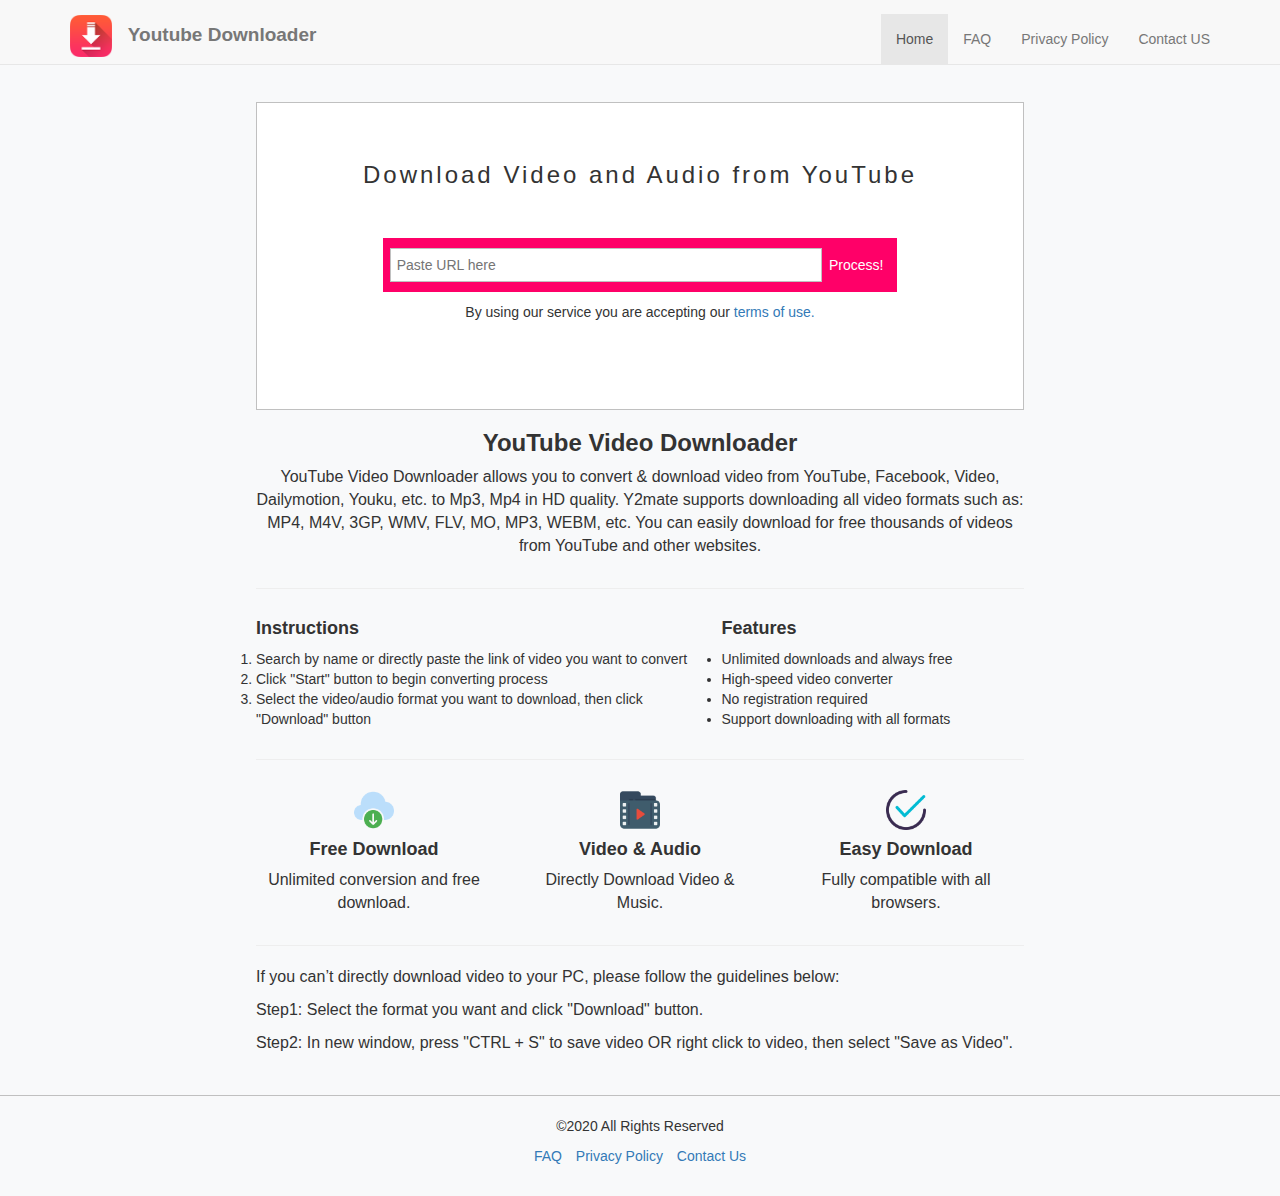
==== index.html @ 07316f93 "home page has been edited, tabs added ,loading on search is done" ====
<!DOCTYPE html>
<html lang="en">

<head>

    <title>Youtube to MP3 Convertor</title>
    <meta charset="UTF-8">
    <meta name="referrer" content="no-referrer">
    <meta name="viewport" content="width=device-width, initial-scale=1.0" />
    <link rel="stylesheet" href="https://maxcdn.bootstrapcdn.com/bootstrap/3.3.7/css/bootstrap.min.css"
        integrity="sha384-BVYiiSIFeK1dGmJRAkycuHAHRg32OmUcww7on3RYdg4Va+PmSTsz/K68vbdEjh4u" crossorigin="anonymous">
    <script src="https://ajax.googleapis.com/ajax/libs/jquery/3.4.1/jquery.min.js"></script>
    <link rel="stylesheet" href="assets/css/style.css">
    <!-- Bootstrap 3 script -->
    <script src="https://maxcdn.bootstrapcdn.com/bootstrap/3.4.1/js/bootstrap.min.js"></script>


</head>

<body>
    <!----- Navbar ----->
    <div class="navbar navbar-default navbar-fixed-top" role="navigation">

        <div class="container">
            <div class="navbar-header">
                <button class="navbar-toggle" type="button" data-toggle="collapse" data-target=".navbar-collapse">
                    <span class="sr-only"></span>
                    <span class="icon-bar"></span>
                    <span class="icon-bar"></span>
                    <span class="icon-bar"></span>
                </button>
                <a href="#" class="navbar-brand"><span><img src="assets/images/logo.png" alt=""></span
                        class="brand-text"><span>&nbsp;&nbsp;&nbsp;Youtube Downloader</span></a>
            </div>
            <div class="navbar-collapse collapse">
                <ul class="nav navbar-nav navbar-right">
                    <li class="active"><a href="#">Home</a></li>
                    <li><a href="#">FAQ</a></li>
                    <li><a href="#">Privacy Policy</a></li>
                    <li><a href="#">Contact US</a></li>
                </ul>
            </div>
        </div>

    </div>

    <!----- navbar ends ----->

    <!----- video container section ----->

    <section class="custom_container mt-20">
        <div id="video_container" class="text-center video_container_section">
            <div class="row">
                <div class="col-md-12">
                    <h3>Download Video and Audio from YouTube</h3>
                </div>
            </div>
            <div class="mt-10">
                <form action="">
                    <input type="text" id="txtUrl" name="fname" placeholder="Paste URL here">
                    <button type="submit" onclick="getListFormats()" class="process_btn">Process!</button>
                </form>
                <div class="svg-loader"><svg width="60px" height="60px" xmlns="http://www.w3.org/2000/svg"
                        viewBox="0 0 100 100" preserveAspectRatio="xMidYMid" class="lds-ellipsis"
                        style="shape-rendering: auto; animation-play-state: running; animation-delay: 0s; background: none;">
                        <!--circle(cx="16",cy="50",r="10")-->
                        <circle cx="84" cy="50" r="1.34307" fill="#f0ad4e"
                            style="animation-play-state: running; animation-delay: 0s;">
                            <animate attributeName="r" values="10;0;0;0;0" keyTimes="0;0.25;0.5;0.75;1"
                                keySplines="0 0.5 0.5 1;0 0.5 0.5 1;0 0.5 0.5 1;0 0.5 0.5 1" calcMode="spline" dur="2s"
                                repeatCount="indefinite" begin="0s"
                                style="animation-play-state: running; animation-delay: 0s;"></animate>
                            <animate attributeName="cx" values="84;84;84;84;84" keyTimes="0;0.25;0.5;0.75;1"
                                keySplines="0 0.5 0.5 1;0 0.5 0.5 1;0 0.5 0.5 1;0 0.5 0.5 1" calcMode="spline" dur="2s"
                                repeatCount="indefinite" begin="0s"
                                style="animation-play-state: running; animation-delay: 0s;"></animate>
                        </circle>
                        <circle cx="79.4336" cy="50" r="10" fill="#5cb85c"
                            style="animation-play-state: running; animation-delay: 0s;">
                            <animate attributeName="r" values="0;10;10;10;0" keyTimes="0;0.25;0.5;0.75;1"
                                keySplines="0 0.5 0.5 1;0 0.5 0.5 1;0 0.5 0.5 1;0 0.5 0.5 1" calcMode="spline" dur="2s"
                                repeatCount="indefinite" begin="-1s"
                                style="animation-play-state: running; animation-delay: 0s;"></animate>
                            <animate attributeName="cx" values="16;16;50;84;84" keyTimes="0;0.25;0.5;0.75;1"
                                keySplines="0 0.5 0.5 1;0 0.5 0.5 1;0 0.5 0.5 1;0 0.5 0.5 1" calcMode="spline" dur="2s"
                                repeatCount="indefinite" begin="-1s"
                                style="animation-play-state: running; animation-delay: 0s;"></animate>
                        </circle>
                        <circle cx="45.4336" cy="50" r="10" fill="#5bc0de"
                            style="animation-play-state: running; animation-delay: 0s;">
                            <animate attributeName="r" values="0;10;10;10;0" keyTimes="0;0.25;0.5;0.75;1"
                                keySplines="0 0.5 0.5 1;0 0.5 0.5 1;0 0.5 0.5 1;0 0.5 0.5 1" calcMode="spline" dur="2s"
                                repeatCount="indefinite" begin="-0.5s"
                                style="animation-play-state: running; animation-delay: 0s;"></animate>
                            <animate attributeName="cx" values="16;16;50;84;84" keyTimes="0;0.25;0.5;0.75;1"
                                keySplines="0 0.5 0.5 1;0 0.5 0.5 1;0 0.5 0.5 1;0 0.5 0.5 1" calcMode="spline" dur="2s"
                                repeatCount="indefinite" begin="-0.5s"
                                style="animation-play-state: running; animation-delay: 0s;"></animate>
                        </circle>
                        <circle cx="16" cy="50" r="8.65693" fill="#337ab7"
                            style="animation-play-state: running; animation-delay: 0s;">
                            <animate attributeName="r" values="0;10;10;10;0" keyTimes="0;0.25;0.5;0.75;1"
                                keySplines="0 0.5 0.5 1;0 0.5 0.5 1;0 0.5 0.5 1;0 0.5 0.5 1" calcMode="spline" dur="2s"
                                repeatCount="indefinite" begin="0s"
                                style="animation-play-state: running; animation-delay: 0s;"></animate>
                            <animate attributeName="cx" values="16;16;50;84;84" keyTimes="0;0.25;0.5;0.75;1"
                                keySplines="0 0.5 0.5 1;0 0.5 0.5 1;0 0.5 0.5 1;0 0.5 0.5 1" calcMode="spline" dur="2s"
                                repeatCount="indefinite" begin="0s"
                                style="animation-play-state: running; animation-delay: 0s;"></animate>
                        </circle>
                        <circle cx="16" cy="50" r="0" fill="#f0ad4e"
                            style="animation-play-state: running; animation-delay: 0s;">
                            <animate attributeName="r" values="0;0;10;10;10" keyTimes="0;0.25;0.5;0.75;1"
                                keySplines="0 0.5 0.5 1;0 0.5 0.5 1;0 0.5 0.5 1;0 0.5 0.5 1" calcMode="spline" dur="2s"
                                repeatCount="indefinite" begin="0s"
                                style="animation-play-state: running; animation-delay: 0s;"></animate>
                            <animate attributeName="cx" values="16;16;16;50;84" keyTimes="0;0.25;0.5;0.75;1"
                                keySplines="0 0.5 0.5 1;0 0.5 0.5 1;0 0.5 0.5 1;0 0.5 0.5 1" calcMode="spline" dur="2s"
                                repeatCount="indefinite" begin="0s"
                                style="animation-play-state: running; animation-delay: 0s;"></animate>
                        </circle>
                    </svg>
                </div>
                <p class="text-center pt-5">By using our service you are accepting our <a href="">terms of use.</a></p>
            </div>


            <div id="listFormats">
                <div class="row">
                    <div class="col-md-6 text-center">
                        <div class="ythumbnail"></div>
                        <div id="resourceId"></div>
                        <h5><b>
                                <div id="videoTitle"></div>
                            </b></h5>
                    </div>
                    <div class="col-md-6">
                        <div>
                            <ul class="nav nav-tabs">
                                <li class="active"><a data-toggle="tab" href="#video">Video</a></li>
                                <li><a data-toggle="tab" href="#audio">Audio</a></li>
                            </ul>

                            <div class="tab-content mt-10">
                                <div id="video" class="tab-pane fade in active">
                                    <div id="listVideos"></div><br>
                                </div>
                                <div id="audio" class="tab-pane fade">
                                    <div id="listAudios"></div><br>
                                </div>
                            </div>
                        </div>
                    </div>
                </div>
            </div>
            <div id="error"></div>
        </div>
    </section>

    <section class="text-section">
        <div class="custom_container">
            <div class="row">
                <div class="col-md-12 text-center">
                    <h3>YouTube Video Downloader</h3>
                    <p>YouTube Video Downloader allows you to convert & download video from YouTube, Facebook, Video,
                        Dailymotion, Youku, etc. to Mp3, Mp4 in HD quality. Y2mate supports downloading all video
                        formats such as: MP4, M4V, 3GP, WMV, FLV, MO, MP3, WEBM, etc. You can easily download for free
                        thousands of videos from YouTube and other websites.</p>
                </div>
            </div>
            <hr>
            <div class="row">
                <div class="col-md-7">
                    <h4><b>Instructions</b></h4>
                    <ol>
                        <li>Search by name or directly paste the link of video you want to convert</li>
                        <li>Click "Start" button to begin converting process</li>
                        <li>Select the video/audio format you want to download, then click "Download" button</li>
                    </ol>
                </div>
                <div class="col-md-5">
                    <h4><b>Features</b></h4>
                    <ul>
                        <li>Unlimited downloads and always free</li>
                        <li>High-speed video converter</li>
                        <li>No registration required</li>
                        <li>Support downloading with all formats</li>
                    </ul>
                </div>
            </div>
            <hr>
            <div class="row pt-5">
                <div class="col-md-4 text-center">
                    <img src="assets/images/download-icon2.png" alt="" height="40px" width="40px">
                    <h4><b>Free Download</b></h4>
                    <p>Unlimited conversion and free download.</p>
                </div>
                <div class="col-md-4 text-center">
                    <img src="assets/images/play-icon2.png" alt="" height="40px" width="40px">
                    <h4><b>Video & Audio</b></h4>
                    <p>Directly Download Video & Music.</p>
                </div>
                <div class="col-md-4 text-center">
                    <img src="assets/images/tick-icon2.png" alt="" height="40px" width="40px">
                    <h4><b>Easy Download</b></h4>
                    <p>Fully compatible with all browsers.</p>
                </div>
            </div>
            <hr>
            <div class="row">
                <div class="col-md-12">
                    <p>If you can’t directly download video to your PC, please follow the guidelines below:</p>
                    <p>Step1: Select the format you want and click "Download" button.</p>
                    <p>Step2: In new window, press "CTRL + S" to save video OR right click to video, then select "Save
                        as Video".</p>
                </div>
            </div>
        </div>
    </section>

    <!----- Footer ----->
    <Footer>
        <div class="container">
            <div class="row">
                <div class="col-md-12 text-center">
                    <p>&copy;2020 All Rights Reserved</p>
                    <ul>
                        <li><a href="#">FAQ</a></li>
                        <li><a href="#">Privacy Policy</a></li>
                        <li><a href="#">Contact Us</a></li>
                    </ul>
                </div>
            </div>
        </div>
    </Footer>

    <script>
        $("#txtUrl").bind("paste", function (e) {
            // access the clipboard using the api
            var pastedData = e.originalEvent.clipboardData.getData('text');
            getListFormats(pastedData);
        });

        function getListFormats(pastedData) {
            $(".svg-loader").show();
            let inputUrl = $('#txtUrl').val();
            if (inputUrl !== "") {
                pastedData = inputUrl;
            }

            let url = 'http://ytmp3.cm/listFormats?url=' + encodeURIComponent(pastedData); console.log(url);
            $.getJSON(url, function (data) {
                console.log(data);
                try {
                    if (!data.error) {
                        showListFormats(data.formats);
                        $('#error').hide();
                    } else {
                        $('#error').text('Failed to get list format:' + data.status);
                        $('#error').show();
                        $('#listFormats').hide();
                    }
                } catch (e) {
                    console.log(e);
                }
            });
        }
        let listTimers = {};
        function doConvert(resId, formatId) {
            let urlConvert = 'http://49.12.43.222/convert?id=' + resId + '&formatId=' + formatId;

            $.getJSON(urlConvert, function (data) {
                try {
                    if (!data.error) {
                        let timer = listTimers[resId + formatId];
                        if (!timer) {
                            getDownloadLink(resId, formatId);
                            timer = setInterval(function () {
                                getDownloadLink(resId, formatId);
                            }, 3000);
                            listTimers[resId + formatId] = timer;
                        }
                    } else {
                        $('error').text('Failed to convert format:' + data.status);
                    }
                } catch (e) {
                    console.log(e);
                }
            });

        }

        function getDownloadLink(resId, formatId) {
            let url = 'http://49.12.43.222/getLink?id=' + resId + '&formatId=' + formatId;
            $.getJSON(url, function (data) {
                try {
                    if (!data.error) {
                        let node = document.getElementById(`status${formatId}`);
                        node.innerHTML = data.status + '  ';
                        if (data.url) {
                            // create download button
                            let btn = document.createElement('button');
                            btn.type = "submit";
                            btn.innerHTML = 'Download';
                            btn.onclick = function () {
                                window.open(data.url);
                            };
                            node.appendChild(btn);

                            // cancel timer
                            let timer = listTimers[resId + formatId];
                            if (timer) {
                                clearInterval(timer);
                                delete listTimers[resId + formatId]
                            }
                        } else {
                            if (data.status == 'failed') {
                                // failed to convert file
                                // cancel timer
                                let timer = listTimers[resId + formatId];
                                if (timer) {
                                    clearInterval(timer);
                                    delete listTimers[resId + formatId]
                                }
                            }
                        }
                    } else {
                        $('error').text('Failed to get download link:' + data.status);
                    }
                } catch (e) {
                    console.log(e);
                }
            });
        }

        var extractHostname = function (url) {
            var hostname;
            //find & remove protocol (http, ftp, etc.) and get hostname

            if (url.indexOf("//") > -1) {
                hostname = url.split('/')[2];
            }
            else {
                hostname = url.split('/')[0];
            }

            // find & remove port number
            hostname = hostname.split(':')[0];

            // find & remove "?"
            hostname = hostname.split('?')[0];
            if (url.indexOf('https://') == 0) {
                return 'https://' + hostname;
            } else {
                return 'http://' + hostname;
            }

        }
        var getUrlParameter = function getUrlParameter(sParam) {
            var sPageURL = decodeURIComponent(window.location.search.substring(1)),
                sURLVariables = sPageURL.split('&'),
                sParameterName,
                i;

            for (i = 0; i < sURLVariables.length; i++) {
                sParameterName = sURLVariables[i].split('=');

                if (sParameterName[0] === sParam) {
                    return sParameterName[1] === undefined ? true : sParameterName[1];
                }
            }
        };

        if (typeof Object.assign != 'function') {
            Object.assign = function (target) {
                'use strict';
                if (target == null) {
                    throw new TypeError('Cannot convert undefined or null to object');
                }

                target = Object(target);
                for (var index = 1; index < arguments.length; index++) {
                    var source = arguments[index];
                    if (source != null) {
                        for (var key in source) {
                            if (Object.prototype.hasOwnProperty.call(source, key)) {
                                target[key] = source[key];
                            }
                        }
                    }
                }
                return target;
            };
        }

        function showListFormatsByTable(resId, listFormats, isVideo) {
            var table_body = '<table border="1">';
            table_body += '<tr><th>Quality</th><th>File size</th><th>Download</th></tr>';
            for (var i = 0; i < listFormats.length; i++) {
                let format = listFormats[i];

                let table_row = '<tr>';

                // quality
                table_row += '<td>' + format.quality + '</td>';

                // size
                let size = Math.floor(format.fileSize / (1024 * 1024));
                table_row += '<td>' + size + ' MB' + '</td>';

                // button
                table_row += `<td id="btn${format.formatId}"></td>`;

                // status
                // table_row += `<td id="status${format.formatId}"></td>`;

                // done a row
                table_row += '</tr>';
                table_body += table_row;
            }
            table_body += '</table>';

            if (isVideo) {
                $('#listVideos').html(table_body);
                $('#listVideos').show();
            } else {
                $('#listAudios').html(table_body);
                $('#listAudios').show();
            }

            for (let format of listFormats) {
                let node = document.getElementById(`btn${format.formatId}`);
                let btn = document.createElement('button');
                btn.type = "submit";
                if (format.url) {
                    btn.innerHTML = 'Download';
                    btn.onclick = function () {
                        window.open(format.url);
                    }
                } else {
                    btn.innerHTML = 'Convert';
                    btn.onclick = function () {
                        doConvert(resId, format.formatId);
                    }
                }
                node.appendChild(btn);
            }

        }
        function showListFormats(formats) {
            $('#videoTitle').text(formats.title);
            $('#resourceId').text('Resource id: ' + formats.id + ', duration ' + formats.duration + 's');
            showListFormatsByTable(formats.id, formats.video, true);
            showListFormatsByTable(formats.id, formats.audio, false);
            $(".ythumbnail").html("<img src='" + formats.thumbnail + "' alt='" + formats.title + "' />");
            $(".svg-loader").hide();
            $('#listFormats').show();
        }

    </script>
</body>

</html>
---- assets/css/style.css ----
/* global css */
*{
    margin: 0px;
    padding: 0px;
}
body{
    background-color: #f8f9fa !important;
}

.custom_container{
    width: 60%;
    margin: 0 auto;
}
.mt-10{
    padding-top: 40px;
}
.mt-20{
    margin-top: 8%;
}
.pt-5{
    padding-top: 10px;
}
a:hover{
    text-decoration: none;
}
th, td{
    padding: 6px;
    text-align: center;
}
table{
    width: 100%;
}
table tr td button{
    border: none;
    padding: 4px 12px;
    background-color: #ff0068 !important;
    color: white;
    border-radius: 5px;
}
/* navbar */
.ythumbnail img {
    height: 210px;
    width: 368px;
 }
 .nav-item .nav-link{
     color: black !important;
 }
 .navbar-brand{
    font-size: 19px;
    line-height: 20px;
    color: black;
    font-weight: 600 !important;
 }
 .navbar-brand:hover{
    color: #fe4b48;
 }
 .navbar-brand img{
     height: 42px;
 }
 .navbar-nav{
    padding-top: 14px;
    color: black;
 }
 .navbar-nav li a{
     color: black;
 }
 

 /* Video container */
.video_container_section{
    border: 1px solid silver;
    background-color: white;
    padding-top: 5%;
    padding-bottom: 10%;
    height: auto;sss
    border-radius: 5px;
    padding-right: 10px;
    padding-left: 10px;
}
.video_container_section h3{
    letter-spacing: 3px;
}
form{
    padding-top: 10px;
    padding-bottom: 10px;
    background-color: #ff0068;
    width: 69%;
    margin: 0 auto;
}
input[type="text"]{
    width: 84%;
    padding: 6px;
    border: 1px solid silver;
}
.process_btn{
    border: none;
    padding: 7px;
    margin-left: -4px;
    background: #ff0068;
    color: white;
}
.ythumbnail img {
    width: 100%;
    height: auto;
}
.svg-loader{
    display: none;
}
#listFormats{
    display: none;
}

/* text-section */
.text-section h3{
    font-weight: bold;
}
.text-section p {
    font-size: 16px;
    font-weight: 500;
}


/* Footer */
Footer{
    padding-top: 20px;
    padding-bottom: 20px;
    border-top: 1px solid silver;
    margin-top: 30px;
}
Footer ul li{
    display: inline;
    list-style-type: none;
    color: black;
    padding-right: 5px;
    padding-left: 5px;
}

/* Media Query for mobile responsivness */
@media only screen and (max-width: 600px) {
    .custom_container{
        width: 90%;
        margin: 0 auto;
    }
  }
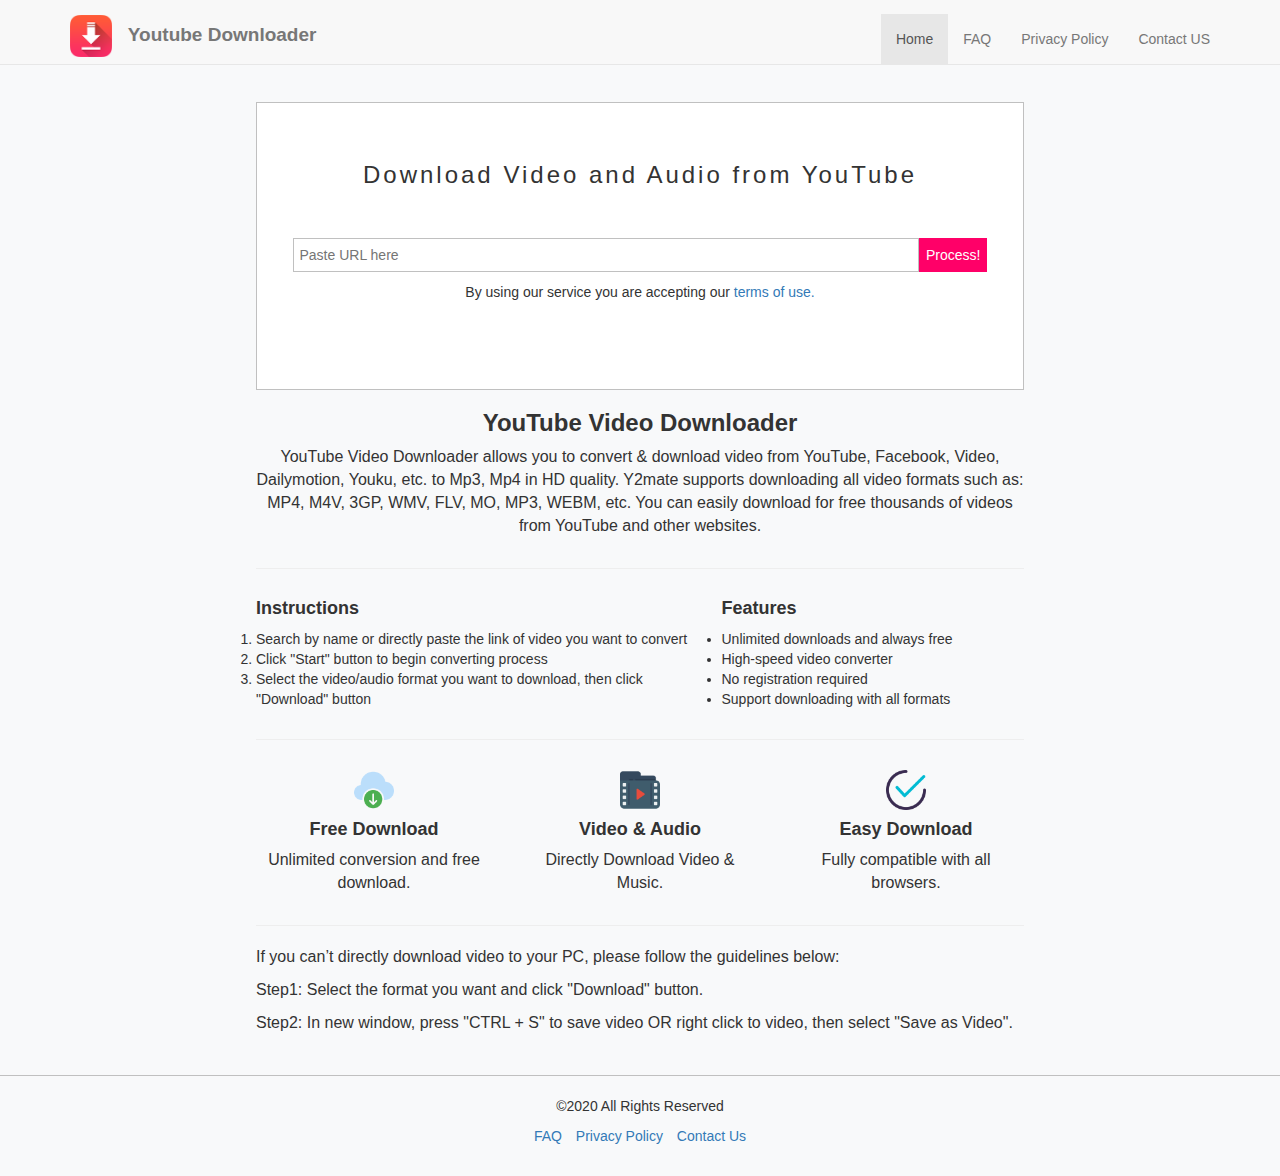
==== commit fd04e836: "search bar updated design, favicon added" ====
--- a/index.html
+++ b/index.html
@@ -9,6 +9,7 @@
     <meta name="viewport" content="width=device-width, initial-scale=1.0" />
     <link rel="stylesheet" href="https://maxcdn.bootstrapcdn.com/bootstrap/3.3.7/css/bootstrap.min.css"
         integrity="sha384-BVYiiSIFeK1dGmJRAkycuHAHRg32OmUcww7on3RYdg4Va+PmSTsz/K68vbdEjh4u" crossorigin="anonymous">
+    <link rel="icon" href="assets/images/logo.png" type="image/gif" sizes="16x16">
     <script src="https://ajax.googleapis.com/ajax/libs/jquery/3.4.1/jquery.min.js"></script>
     <link rel="stylesheet" href="assets/css/style.css">
     <!-- Bootstrap 3 script -->
@@ -34,8 +35,8 @@
             </div>
             <div class="navbar-collapse collapse">
                 <ul class="nav navbar-nav navbar-right">
-                    <li class="active"><a href="#">Home</a></li>
-                    <li><a href="#">FAQ</a></li>
+                    <li class="active"><a href="index.html">Home</a></li>
+                    <li><a href="faq.html">FAQ</a></li>
                     <li><a href="#">Privacy Policy</a></li>
                     <li><a href="#">Contact US</a></li>
                 </ul>
@@ -56,10 +57,10 @@
                 </div>
             </div>
             <div class="mt-10">
-                <form action="">
+                
                     <input type="text" id="txtUrl" name="fname" placeholder="Paste URL here">
                     <button type="submit" onclick="getListFormats()" class="process_btn">Process!</button>
-                </form>
+                
                 <div class="svg-loader"><svg width="60px" height="60px" xmlns="http://www.w3.org/2000/svg"
                         viewBox="0 0 100 100" preserveAspectRatio="xMidYMid" class="lds-ellipsis"
                         style="shape-rendering: auto; animation-play-state: running; animation-delay: 0s; background: none;">
@@ -142,7 +143,7 @@
                             </ul>
 
                             <div class="tab-content mt-10">
-                                <div id="video" class="tab-pane fade in active">
+                                <div id="video" class="tab-pane fade in active" style="background-color: white;">
                                     <div id="listVideos"></div><br>
                                 </div>
                                 <div id="audio" class="tab-pane fade">
--- a/assets/css/style.css
+++ b/assets/css/style.css
@@ -135,10 +135,47 @@
     padding-left: 5px;
 }
 
+/* FAQ page */
+.accordion {
+    background-color: #eee;
+    color: #444;
+    cursor: pointer;
+    padding: 18px;
+    width: 100%;
+    border: none;
+    text-align: left;
+    outline: none;
+    font-size: 15px;
+    transition: 0.4s;
+  }
+  
+.accordion:hover {
+    background-color: #ccc; 
+  }
+  
+  .panel {
+    padding: 0 18px;
+    display: none;
+    background-color: white;
+    overflow: hidden;
+  }
+
 /* Media Query for mobile responsivness */
 @media only screen and (max-width: 600px) {
     .custom_container{
         width: 90%;
         margin: 0 auto;
     }
+    .navbar-brand img{
+        height: 30px;
+    }
+    .mt-20{
+        margin-top: 20% !important;
+    }
+    input[type="text"]{
+        width: 70%;
+    }
+    form{
+        width: 100%;
+    }
   }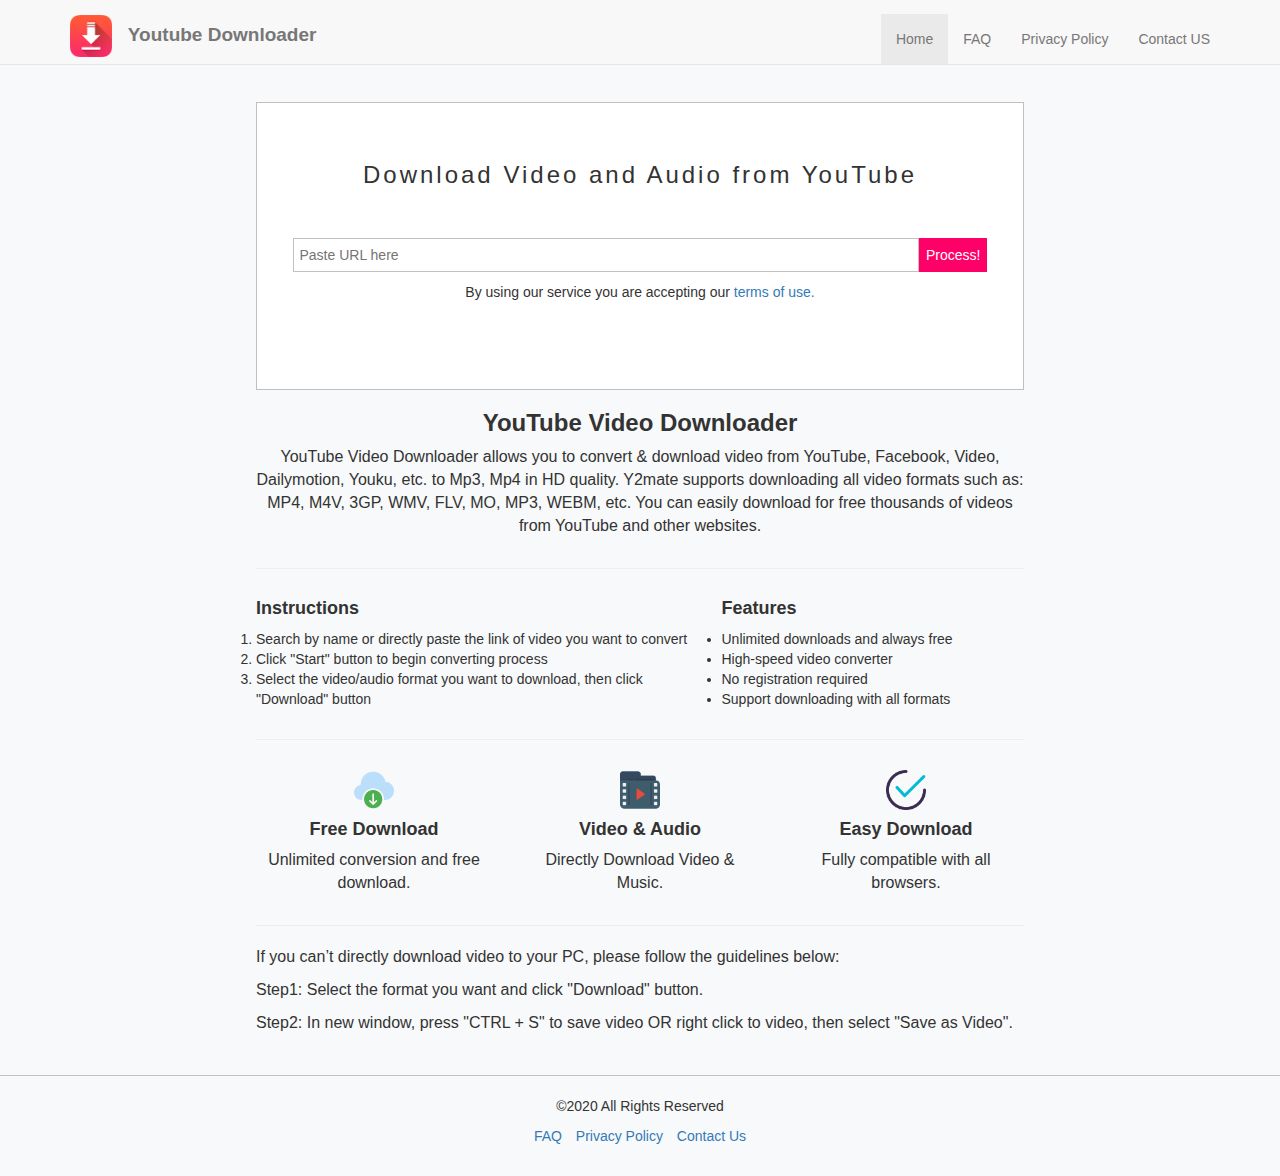
==== commit bbaa9e91: "contact, privacy, faq pages has been added" ====
--- a/index.html
+++ b/index.html
@@ -30,15 +30,15 @@
                     <span class="icon-bar"></span>
                     <span class="icon-bar"></span>
                 </button>
-                <a href="#" class="navbar-brand"><span><img src="assets/images/logo.png" alt=""></span
+                <a href="index.html" class="navbar-brand"><span><img src="assets/images/logo.png" alt=""></span
                         class="brand-text"><span>&nbsp;&nbsp;&nbsp;Youtube Downloader</span></a>
             </div>
             <div class="navbar-collapse collapse">
                 <ul class="nav navbar-nav navbar-right">
-                    <li class="active"><a href="index.html">Home</a></li>
+                    <li class="active-nav"><a href="index.html">Home</a></li>
                     <li><a href="faq.html">FAQ</a></li>
-                    <li><a href="#">Privacy Policy</a></li>
-                    <li><a href="#">Contact US</a></li>
+                    <li><a href="privacy.html">Privacy Policy</a></li>
+                    <li><a href="contact.html">Contact US</a></li>
                 </ul>
             </div>
         </div>
--- a/assets/css/style.css
+++ b/assets/css/style.css
@@ -29,6 +29,9 @@
 }
 table{
     width: 100%;
+}
+h2{
+    letter-spacing: 3px;
 }
 table tr td button{
     border: none;
@@ -51,9 +54,6 @@
     color: black;
     font-weight: 600 !important;
  }
- .navbar-brand:hover{
-    color: #fe4b48;
- }
  .navbar-brand img{
      height: 42px;
  }
@@ -64,7 +64,18 @@
  .navbar-nav li a{
      color: black;
  }
- 
+ .active-nav{
+     background: #eaeaea;
+ }
+ .navbar-default .navbar-nav>li>a:hover{
+     color: #ff0068;
+ }
+ .active-nav:hover{
+    background: #eaeaea !important;
+ }
+ .navbar-brand span:hover{
+    color: #ff0068;
+ }
 
  /* Video container */
 .video_container_section{
@@ -149,17 +160,40 @@
     transition: 0.4s;
   }
   
-.accordion:hover {
-    background-color: #ccc; 
+  .active, .accordion:hover {
+    background-color: #ccc;
+  }
+  
+  .accordion:after {
+    content: '\002B';
+    color: #777;
+    font-weight: bold;
+    float: right;
+    margin-left: 5px;
+  }
+  
+  .active:after {
+    content: "\2212";
   }
   
   .panel {
     padding: 0 18px;
-    display: none;
     background-color: white;
+    max-height: 0;
     overflow: hidden;
-  }
-
+    transition: max-height 0.2s ease-out;
+  }
+ 
+  /* contact us page */
+  .social-icon ul li{
+      list-style-type: none;
+      display: inline-flex;
+  }
+  .social-icon ul li a img{
+      width: 40px;
+      height: 40px;
+      margin-right: 20px;
+  }
 /* Media Query for mobile responsivness */
 @media only screen and (max-width: 600px) {
     .custom_container{
